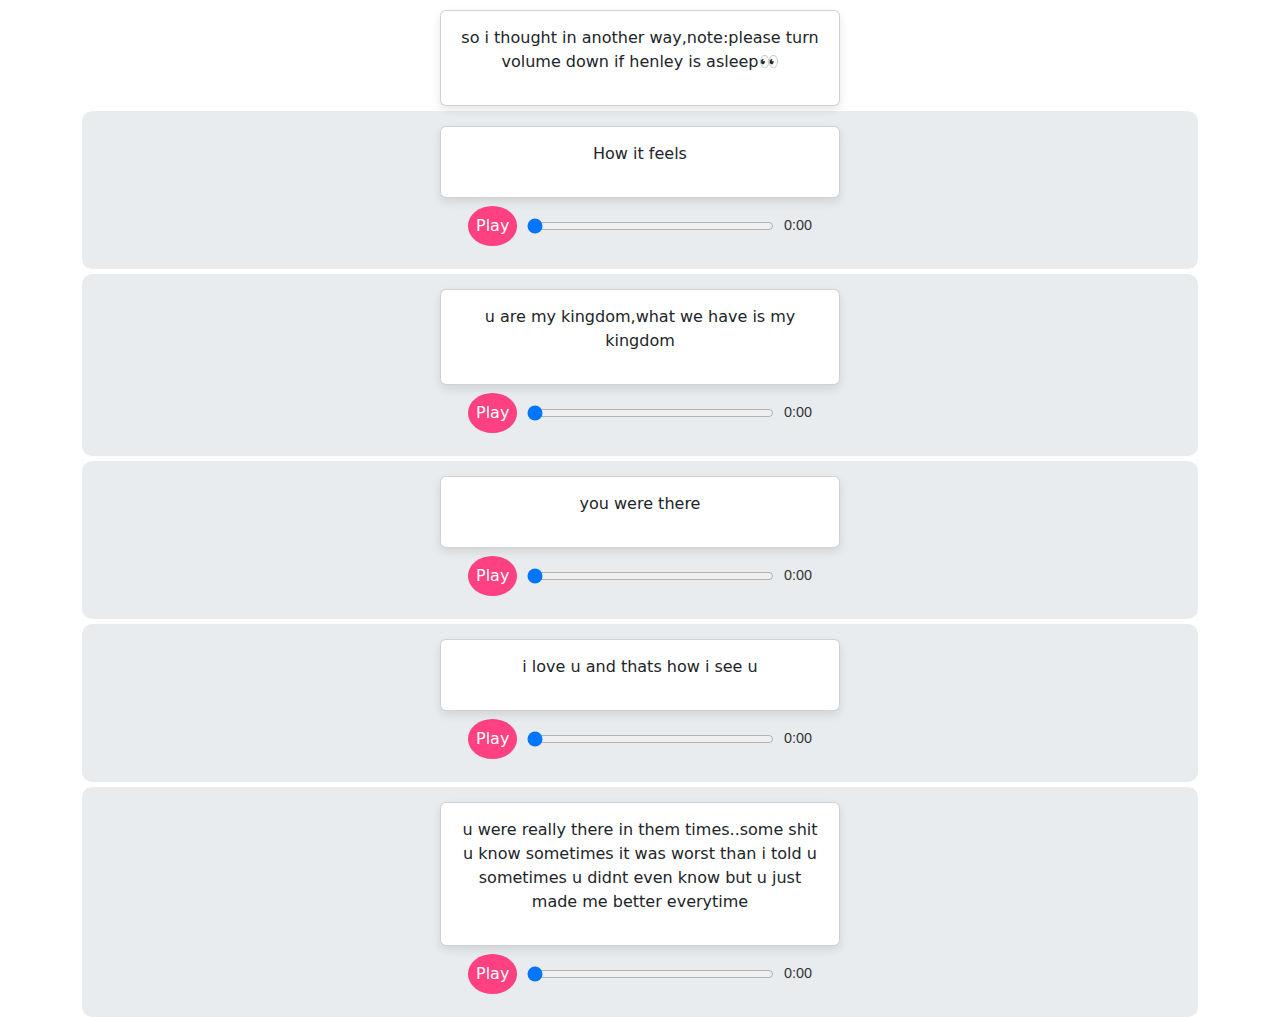
==== next.html @ aaaa9fbf "Add files via upload" ====
<!DOCTYPE html>
<html lang="en">
<head>
    <meta charset="UTF-8">
    <meta name="viewport" content="width=device-width, initial-scale=1.0">
    <title>More for you</title>
    <link rel="stylesheet" href="next.css">
    <link href="https://cdn.jsdelivr.net/npm/bootstrap@5.3.3/dist/css/bootstrap.min.css" rel="stylesheet" integrity="sha384-QWTKZyjpPEjISv5WaRU9OFeRpok6YctnYmDr5pNlyT2bRjXh0JMhjY6hW+ALEwIH" crossorigin="anonymous">
</head>
<body>

    <div class="container">
        <div class="card">

            <p>
       so i thought in another way,note:please turn volume down if henley is asleep👀
            </p>
            
            </div>

<div class="box">
<div class="card">

<p>
How it feels
</p>

</div>
<div class="custom-audio">
    <button class="play-pause">Play</button>
    <input type="range" class="progress" value="0" max="100">
    <span class="time">0:00</span>
    <audio src="assets/how it feels.mp4"></audio>
</div>


</div>

<div class="box">
    <div class="card">
    
    <p>
   u are my kingdom,what we have is my kingdom
    </p>
    
    </div>
    <div class="custom-audio">
        <button class="play-pause">Play</button>
        <input type="range" class="progress" value="0" max="100">
        <span class="time">0:00</span>
        <audio src="assets/mykingdom.mp4"></audio>
    </div>
    
    
    </div>


    <div class="box">
        <div class="card">
        
        <p>
        you were there 
        </p>
        
        </div>
        <div class="custom-audio">
            <button class="play-pause">Play</button>
            <input type="range" class="progress" value="0" max="100">
            <span class="time">0:00</span>
            <audio src="assets/you are my everything .mp4"></audio>
        </div>
        
        
        </div>

        <div class="box">
            <div class="card">
            
            <p>
          i love u and thats how i see u
            </p>
            
            </div>
            <div class="custom-audio">
                <button class="play-pause">Play</button>
                <input type="range" class="progress" value="0" max="100">
                <span class="time">0:00</span>
                <audio src="assets/u were ther.mp4"></audio>
            </div>
            
            
            </div>



            <div class="box">
                <div class="card">
                
                <p>
               u were really there in them times..some shit u know 
              sometimes it was worst than i told u sometimes u didnt even know
              but u just made me better everytime
                </p>
                
                </div>
                <div class="custom-audio">
                    <button class="play-pause">Play</button>
                    <input type="range" class="progress" value="0" max="100">
                    <span class="time">0:00</span>
                    <audio src="assets/kina.mp4"></audio>
                </div>
                
                
                </div>
    

</div>






<script src="https://cdn.jsdelivr.net/npm/bootstrap@5.3.3/dist/js/bootstrap.bundle.min.js" integrity="sha384-YvpcrYf0tY3lHB60NNkmXc5s9fDVZLESaAA55NDzOxhy9GkcIdslK1eN7N6jIeHz" crossorigin="anonymous"></script>
<script src="index.js"></script>
</body>
</html>
---- next.css ----
/* General container styling */
.container {
    display: flex;
    flex-direction: column;
    align-items: center;
    justify-content: start;
    gap: 5px;
    padding: 10px;
    max-width: 420px; /* Limits width to fit iPhone 11 */
 min-height: 100vh;
   max-height:   100vh;
}

/* Box styling */
.box {
    background-color: #e9ecef;
    display: flex;
    flex-direction: column;
    align-items: center;
    padding: 15px;
    border-radius: 10px;
    width: 100%;
}

/* Card styling */
.card {
    padding: 15px;
    background-color: #ffffff;
    width: 100%;
    box-shadow: 0 4px 10px rgba(0, 0, 0, 0.1);
    text-align: center;
    max-width: 400px;
}

/* Audio controls styling */
.custom-audio {
    display: flex;
    align-items: center;
    gap: 10px;
    background: #e9ecef;
    padding: 8px;
    border-radius: 10px;
    width: 100%;
    max-width: 360px;
}

.play-pause {
    background-color: #ff4081;
    color: white;
    border: none;
    padding: 8px;
    border-radius: 50%;
    cursor: pointer;
    font-size: 1rem;
}

.progress {
    flex-grow: 1;
    height: 6px;
}

.time {
    font-family: Arial, sans-serif;
    color: #333;
    font-size: 0.9rem;
}



  /* Media Query for iPhone 11 */
@media only screen and (max-width: 414px) {
    .play-pause {
        padding: 6px;
        font-size: 0.9rem;
    }

    .progress {
        height: 5px;
    }

    .time {
        font-size: 0.85rem;
    }
}
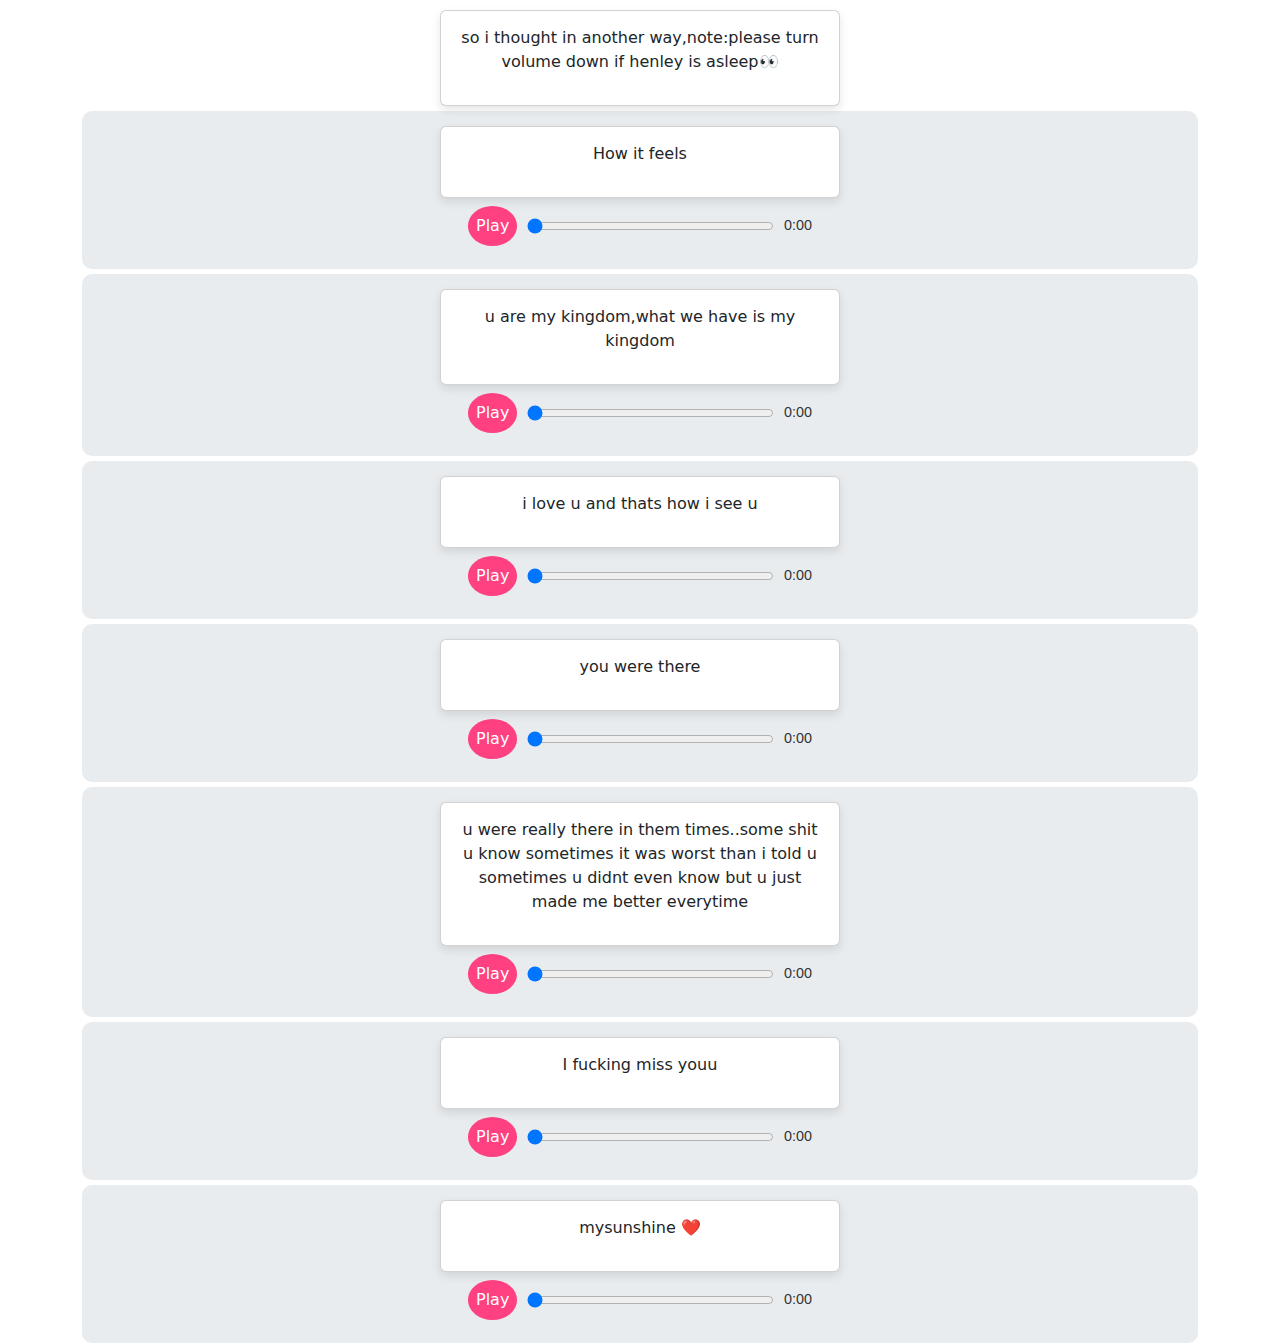
==== commit ffd4fcd4: "layout" ====
--- a/next.html
+++ b/next.html
@@ -1,127 +1,173 @@
-<!DOCTYPE html>
-<html lang="en">
-<head>
-    <meta charset="UTF-8">
-    <meta name="viewport" content="width=device-width, initial-scale=1.0">
-    <title>More for you</title>
-    <link rel="stylesheet" href="next.css">
-    <link href="https://cdn.jsdelivr.net/npm/bootstrap@5.3.3/dist/css/bootstrap.min.css" rel="stylesheet" integrity="sha384-QWTKZyjpPEjISv5WaRU9OFeRpok6YctnYmDr5pNlyT2bRjXh0JMhjY6hW+ALEwIH" crossorigin="anonymous">
-</head>
-<body>
-
-    <div class="container">
-        <div class="card">
-
-            <p>
-       so i thought in another way,note:please turn volume down if henley is asleep👀
-            </p>
-            
-            </div>
-
-<div class="box">
-<div class="card">
-
-<p>
-How it feels
-</p>
-
-</div>
-<div class="custom-audio">
-    <button class="play-pause">Play</button>
-    <input type="range" class="progress" value="0" max="100">
-    <span class="time">0:00</span>
-    <audio src="assets/how it feels.mp4"></audio>
-</div>
-
-
-</div>
-
-<div class="box">
-    <div class="card">
-    
-    <p>
-   u are my kingdom,what we have is my kingdom
-    </p>
-    
-    </div>
-    <div class="custom-audio">
-        <button class="play-pause">Play</button>
-        <input type="range" class="progress" value="0" max="100">
-        <span class="time">0:00</span>
-        <audio src="assets/mykingdom.mp4"></audio>
-    </div>
-    
-    
-    </div>
-
-
-    <div class="box">
-        <div class="card">
-        
-        <p>
-        you were there 
-        </p>
-        
-        </div>
-        <div class="custom-audio">
-            <button class="play-pause">Play</button>
-            <input type="range" class="progress" value="0" max="100">
-            <span class="time">0:00</span>
-            <audio src="assets/you are my everything .mp4"></audio>
-        </div>
-        
-        
-        </div>
-
-        <div class="box">
-            <div class="card">
-            
-            <p>
-          i love u and thats how i see u
-            </p>
-            
-            </div>
-            <div class="custom-audio">
-                <button class="play-pause">Play</button>
-                <input type="range" class="progress" value="0" max="100">
-                <span class="time">0:00</span>
-                <audio src="assets/u were ther.mp4"></audio>
-            </div>
-            
-            
-            </div>
-
-
-
-            <div class="box">
-                <div class="card">
-                
-                <p>
-               u were really there in them times..some shit u know 
-              sometimes it was worst than i told u sometimes u didnt even know
-              but u just made me better everytime
-                </p>
-                
-                </div>
-                <div class="custom-audio">
-                    <button class="play-pause">Play</button>
-                    <input type="range" class="progress" value="0" max="100">
-                    <span class="time">0:00</span>
-                    <audio src="assets/kina.mp4"></audio>
-                </div>
-                
-                
-                </div>
-    
-
-</div>
-
-
-
-
-
-
-<script src="https://cdn.jsdelivr.net/npm/bootstrap@5.3.3/dist/js/bootstrap.bundle.min.js" integrity="sha384-YvpcrYf0tY3lHB60NNkmXc5s9fDVZLESaAA55NDzOxhy9GkcIdslK1eN7N6jIeHz" crossorigin="anonymous"></script>
-<script src="index.js"></script>
-</body>
+<!DOCTYPE html>
+<html lang="en">
+<head>
+    <meta charset="UTF-8">
+    <meta name="viewport" content="width=device-width, initial-scale=1.0">
+    <title>More for you</title>
+    <link rel="stylesheet" href="next.css">
+    <link href="https://cdn.jsdelivr.net/npm/bootstrap@5.3.3/dist/css/bootstrap.min.css" rel="stylesheet" integrity="sha384-QWTKZyjpPEjISv5WaRU9OFeRpok6YctnYmDr5pNlyT2bRjXh0JMhjY6hW+ALEwIH" crossorigin="anonymous">
+</head>
+<body>
+
+    <div class="container">
+        <div class="card">
+
+            <p>
+       so i thought in another way,note:please turn volume down if henley is asleep👀
+            </p>
+            
+            </div>
+
+<div class="box">
+<div class="card">
+
+<p>
+How it feels
+</p>
+
+</div>
+<div class="custom-audio">
+    <button class="play-pause">Play</button>
+    <input type="range" class="progress" value="0" max="100">
+    <span class="time">0:00</span>
+    <audio src="assets/how it feels.mp4"></audio>
+</div>
+
+
+</div>
+
+<div class="box">
+    <div class="card">
+    
+    <p>
+   u are my kingdom,what we have is my kingdom
+    </p>
+    
+    </div>
+    <div class="custom-audio">
+        <button class="play-pause">Play</button>
+        <input type="range" class="progress" value="0" max="100">
+        <span class="time">0:00</span>
+        <audio src="assets/mykingdom.mp4"></audio>
+    </div>
+    
+    
+    </div>
+
+
+   
+
+        <div class="box">
+            <div class="card">
+            
+            <p>
+          i love u and thats how i see u
+            </p>
+            
+            </div>
+            <div class="custom-audio">
+                <button class="play-pause">Play</button>
+                <input type="range" class="progress" value="0" max="100">
+                <span class="time">0:00</span>
+                <audio src="assets/u were ther.mp4"></audio>
+            </div>
+            
+            
+            </div>
+
+
+
+            <div class="box">
+                <div class="card">
+                
+                <p>
+                you were there 
+                </p>
+                
+                </div>
+                <div class="custom-audio">
+                    <button class="play-pause">Play</button>
+                    <input type="range" class="progress" value="0" max="100">
+                    <span class="time">0:00</span>
+                    <audio src="assets/you are my everything .mp4"></audio>
+                </div>
+                
+                
+                </div>
+
+
+
+
+
+
+
+            <div class="box">
+                <div class="card">
+                
+                <p>
+               u were really there in them times..some shit u know 
+              sometimes it was worst than i told u sometimes u didnt even know
+              but u just made me better everytime
+                </p>
+                
+                </div>
+                <div class="custom-audio">
+                    <button class="play-pause">Play</button>
+                    <input type="range" class="progress" value="0" max="100">
+                    <span class="time">0:00</span>
+                    <audio src="assets/kina.mp4"></audio>
+                </div>
+                
+                
+                </div>
+
+                <div class="box">
+                    <div class="card">
+                    
+                    <p>
+                        I fucking miss youu
+                    </p>
+                    
+                    </div>
+                    <div class="custom-audio">
+                        <button class="play-pause">Play</button>
+                        <input type="range" class="progress" value="0" max="100">
+                        <span class="time">0:00</span>
+                        <audio src="assets/just missing u.mp4"></audio>
+                    </div>
+                    
+                    
+                    </div>
+    
+
+
+                    
+                <div class="box">
+                    <div class="card">
+                    
+                    <p>
+                    mysunshine ❤️
+                    </p>
+                    
+                    </div>
+                    <div class="custom-audio">
+                        <button class="play-pause">Play</button>
+                        <input type="range" class="progress" value="0" max="100">
+                        <span class="time">0:00</span>
+                        <audio src="assets/mysunshine.mp4" ></audio>
+                    </div>
+                    
+                    
+                    </div>
+
+</div>
+
+
+
+
+
+
+<script src="https://cdn.jsdelivr.net/npm/bootstrap@5.3.3/dist/js/bootstrap.bundle.min.js" integrity="sha384-YvpcrYf0tY3lHB60NNkmXc5s9fDVZLESaAA55NDzOxhy9GkcIdslK1eN7N6jIeHz" crossorigin="anonymous"></script>
+<script src="index.js"></script>
+</body>
 </html>--- a/next.css
+++ b/next.css
@@ -1,84 +1,84 @@
-/* General container styling */
-.container {
-    display: flex;
-    flex-direction: column;
-    align-items: center;
-    justify-content: start;
-    gap: 5px;
-    padding: 10px;
-    max-width: 420px; /* Limits width to fit iPhone 11 */
- min-height: 100vh;
-   max-height:   100vh;
-}
-
-/* Box styling */
-.box {
-    background-color: #e9ecef;
-    display: flex;
-    flex-direction: column;
-    align-items: center;
-    padding: 15px;
-    border-radius: 10px;
-    width: 100%;
-}
-
-/* Card styling */
-.card {
-    padding: 15px;
-    background-color: #ffffff;
-    width: 100%;
-    box-shadow: 0 4px 10px rgba(0, 0, 0, 0.1);
-    text-align: center;
-    max-width: 400px;
-}
-
-/* Audio controls styling */
-.custom-audio {
-    display: flex;
-    align-items: center;
-    gap: 10px;
-    background: #e9ecef;
-    padding: 8px;
-    border-radius: 10px;
-    width: 100%;
-    max-width: 360px;
-}
-
-.play-pause {
-    background-color: #ff4081;
-    color: white;
-    border: none;
-    padding: 8px;
-    border-radius: 50%;
-    cursor: pointer;
-    font-size: 1rem;
-}
-
-.progress {
-    flex-grow: 1;
-    height: 6px;
-}
-
-.time {
-    font-family: Arial, sans-serif;
-    color: #333;
-    font-size: 0.9rem;
-}
-
-
-
-  /* Media Query for iPhone 11 */
-@media only screen and (max-width: 414px) {
-    .play-pause {
-        padding: 6px;
-        font-size: 0.9rem;
-    }
-
-    .progress {
-        height: 5px;
-    }
-
-    .time {
-        font-size: 0.85rem;
-    }
-}
+/* General container styling */
+.container {
+    display: flex;
+    flex-direction: column;
+    align-items: center;
+    justify-content: start;
+    gap: 5px;
+    padding: 10px;
+    max-width: 420px; /* Limits width to fit iPhone 11 */
+ min-height: 100vh;
+   max-height:   100vh;
+}
+
+/* Box styling */
+.box {
+    background-color: #e9ecef;
+    display: flex;
+    flex-direction: column;
+    align-items: center;
+    padding: 15px;
+    border-radius: 10px;
+    width: 100%;
+}
+
+/* Card styling */
+.card {
+    padding: 15px;
+    background-color: #ffffff;
+    width: 100%;
+    box-shadow: 0 4px 10px rgba(0, 0, 0, 0.1);
+    text-align: center;
+    max-width: 400px;
+}
+
+/* Audio controls styling */
+.custom-audio {
+    display: flex;
+    align-items: center;
+    gap: 10px;
+    background: #e9ecef;
+    padding: 8px;
+    border-radius: 10px;
+    width: 100%;
+    max-width: 360px;
+}
+
+.play-pause {
+    background-color: #ff4081;
+    color: white;
+    border: none;
+    padding: 8px;
+    border-radius: 50%;
+    cursor: pointer;
+    font-size: 1rem;
+}
+
+.progress {
+    flex-grow: 1;
+    height: 6px;
+}
+
+.time {
+    font-family: Arial, sans-serif;
+    color: #333;
+    font-size: 0.9rem;
+}
+
+
+
+  /* Media Query for iPhone 11 */
+@media only screen and (max-width: 414px) {
+    .play-pause {
+        padding: 6px;
+        font-size: 0.9rem;
+    }
+
+    .progress {
+        height: 5px;
+    }
+
+    .time {
+        font-size: 0.85rem;
+    }
+}
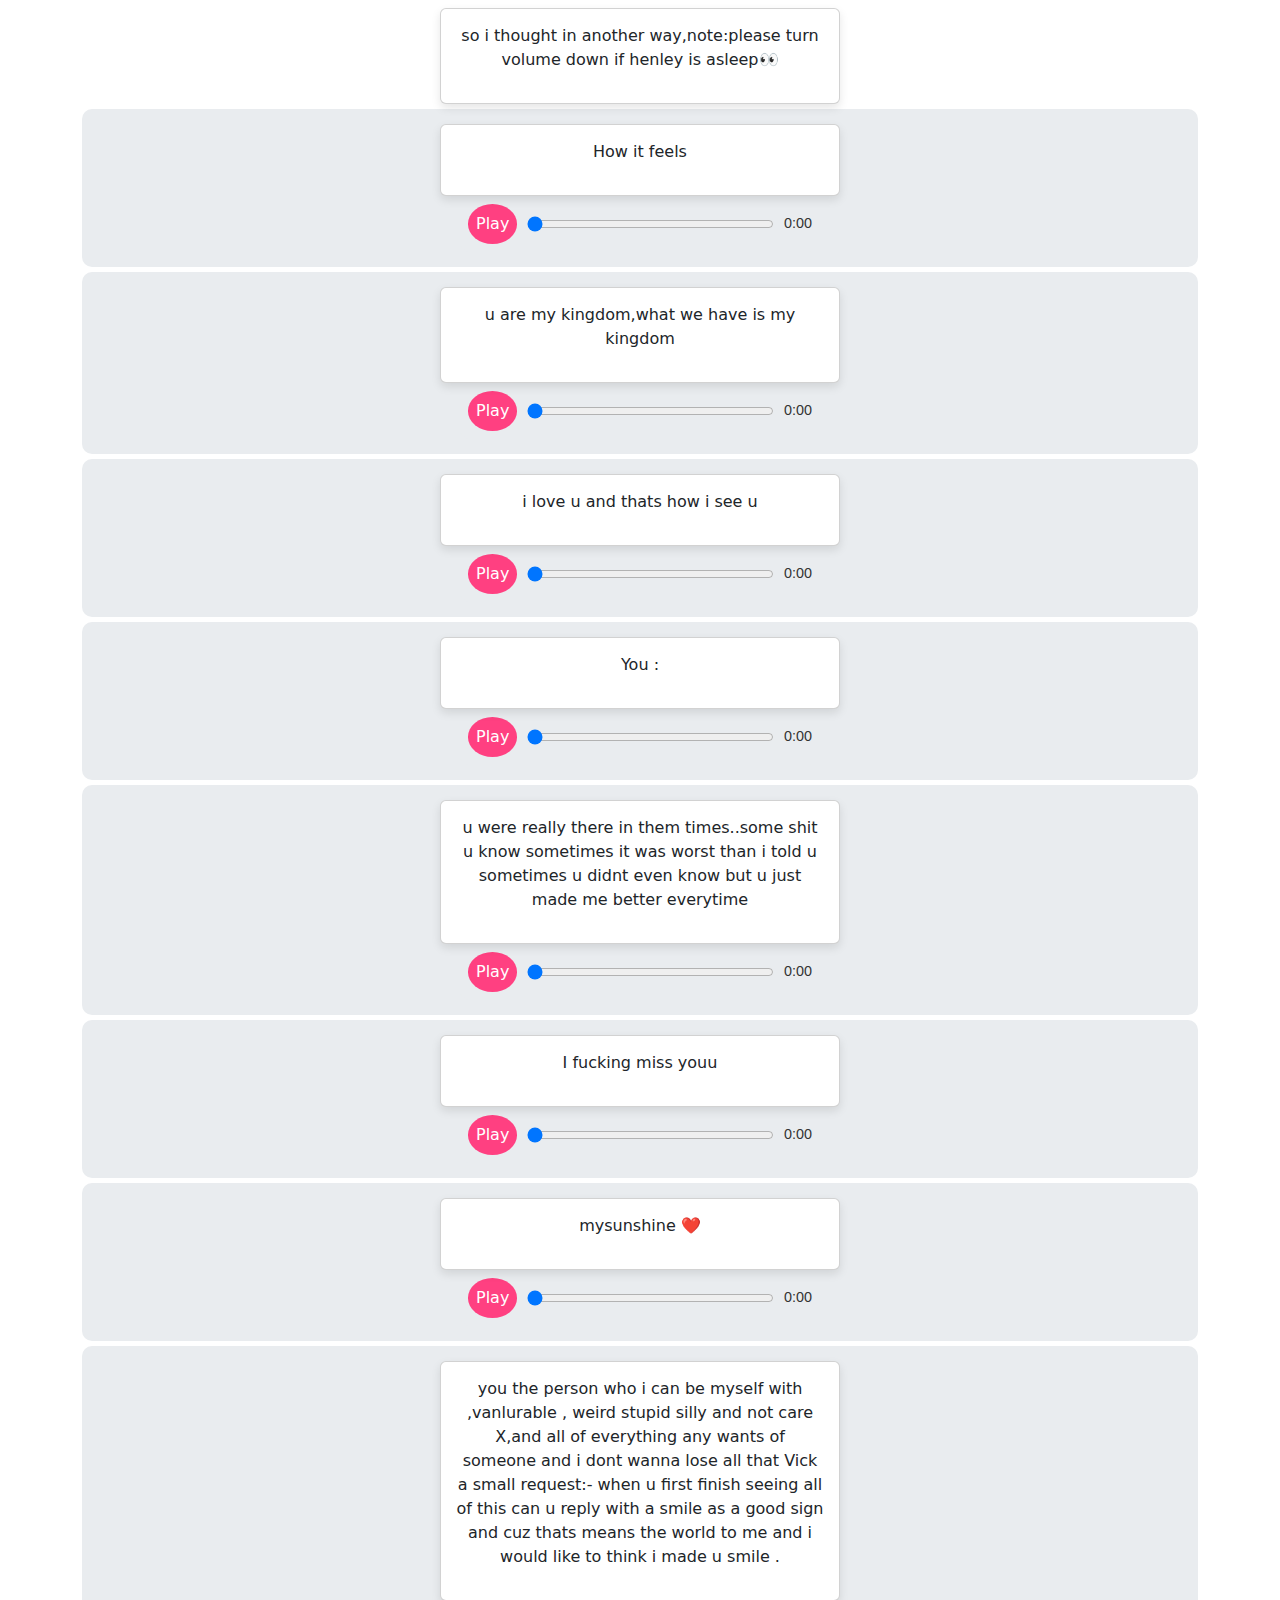
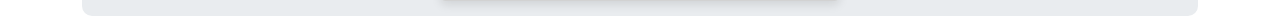
==== commit 976c2cb3: "layout" ====
--- a/next.html
+++ b/next.html
@@ -81,7 +81,7 @@
                 <div class="card">
                 
                 <p>
-                you were there 
+                You :
                 </p>
                 
                 </div>
@@ -154,11 +154,33 @@
                         <button class="play-pause">Play</button>
                         <input type="range" class="progress" value="0" max="100">
                         <span class="time">0:00</span>
-                        <audio src="assets/mysunshine.mp4" ></audio>
+                        <audio src="assets/mysunshineCut.mp4" ></audio>
                     </div>
                     
                     
                     </div>
+
+                    <div class="box">
+                        <div class="card">
+                        
+                        <p>
+                  you the person who i can be myself with ,vanlurable ,
+                  weird stupid silly and not care X,and all of everything
+                  any wants of someone and i  dont wanna lose all that Vick
+                  a small request:- when u first finish seeing all of this 
+                  can u reply with a smile as a good sign and  cuz thats means the world to me and
+                  i would like to think i made u smile .
+
+
+                        </p>
+                        
+                        </div>
+                        
+                        
+                        
+                        </div>
+
+
 
 </div>
 
--- a/next.css
+++ b/next.css
@@ -1,3 +1,6 @@
+body{padding: 0;
+margin: 0;}
+
 /* General container styling */
 .container {
     display: flex;
@@ -5,7 +8,7 @@
     align-items: center;
     justify-content: start;
     gap: 5px;
-    padding: 10px;
+    padding: 8px;
     max-width: 420px; /* Limits width to fit iPhone 11 */
  min-height: 100vh;
    max-height:   100vh;
@@ -70,7 +73,7 @@
   /* Media Query for iPhone 11 */
 @media only screen and (max-width: 414px) {
     .play-pause {
-        padding: 6px;
+        padding: 5px;
         font-size: 0.9rem;
     }
 
@@ -79,6 +82,6 @@
     }
 
     .time {
-        font-size: 0.85rem;
+        font-size: 0.5rem;
     }
 }
